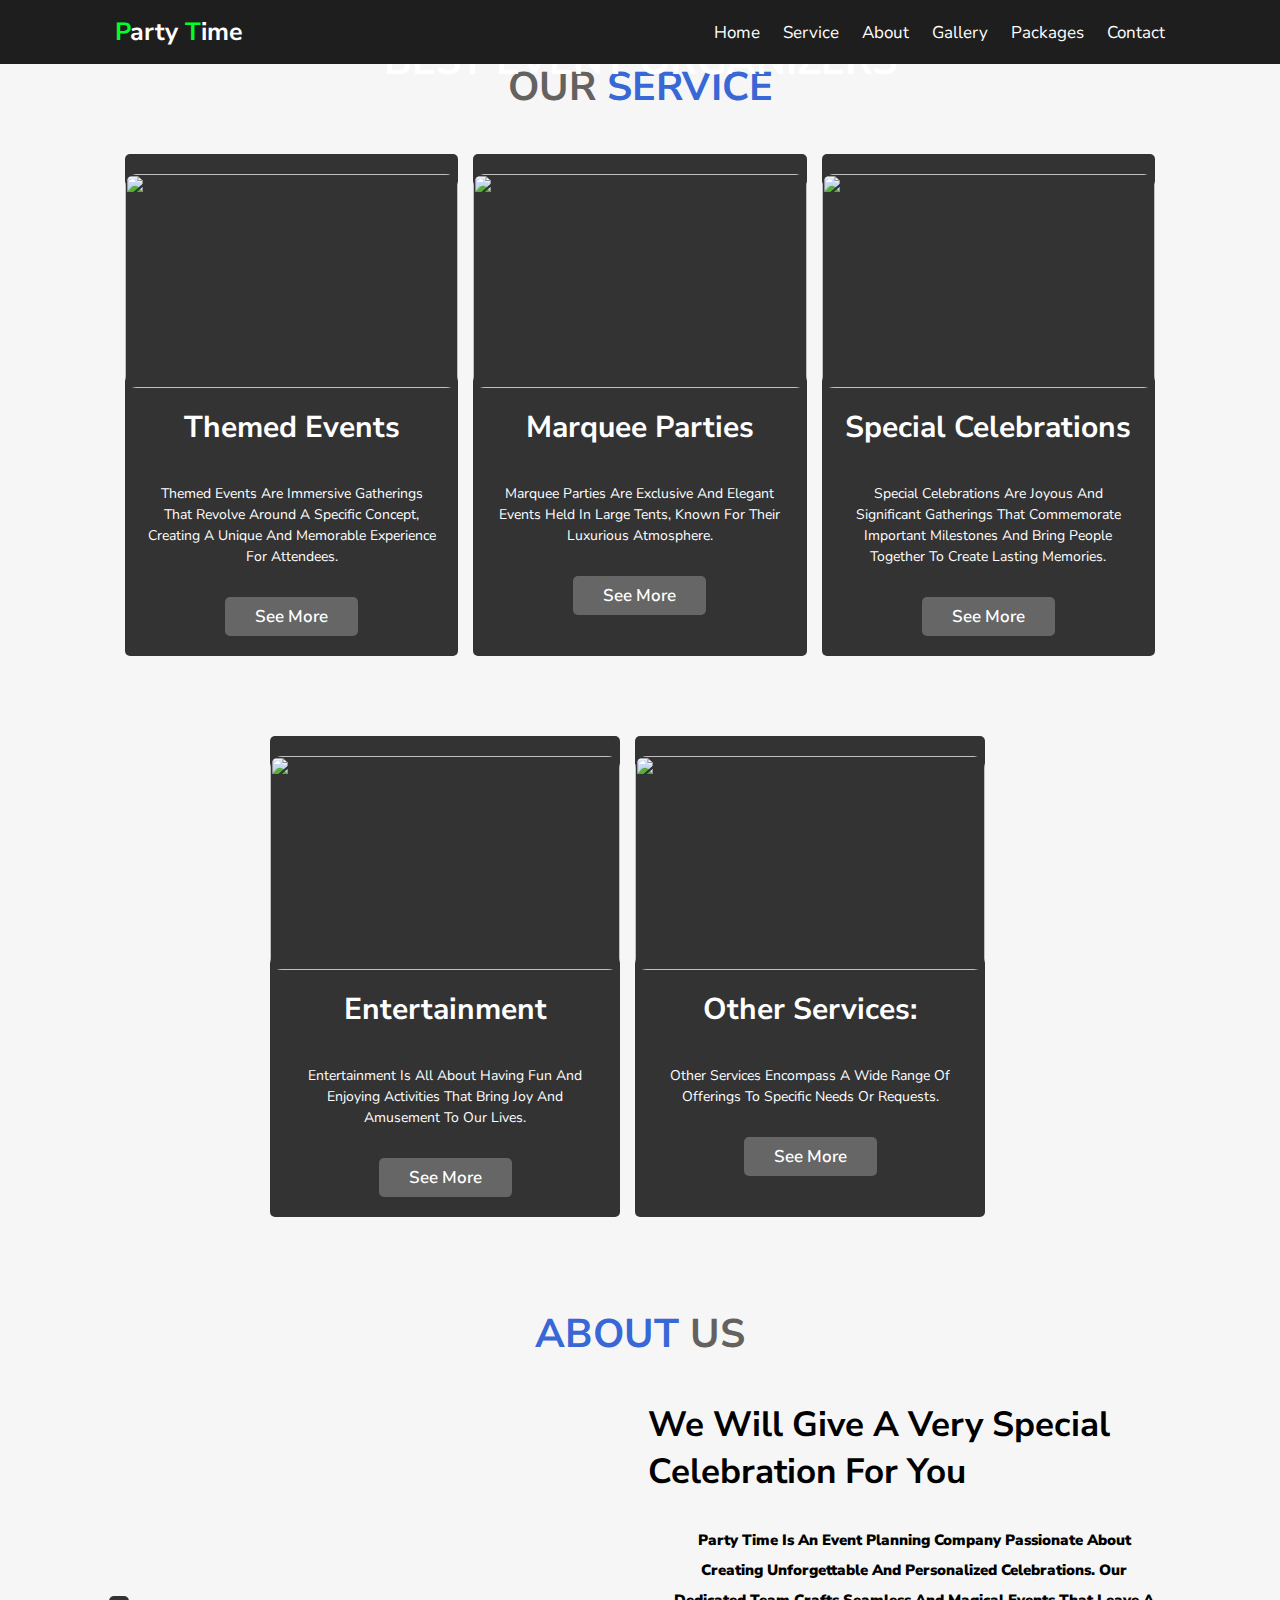
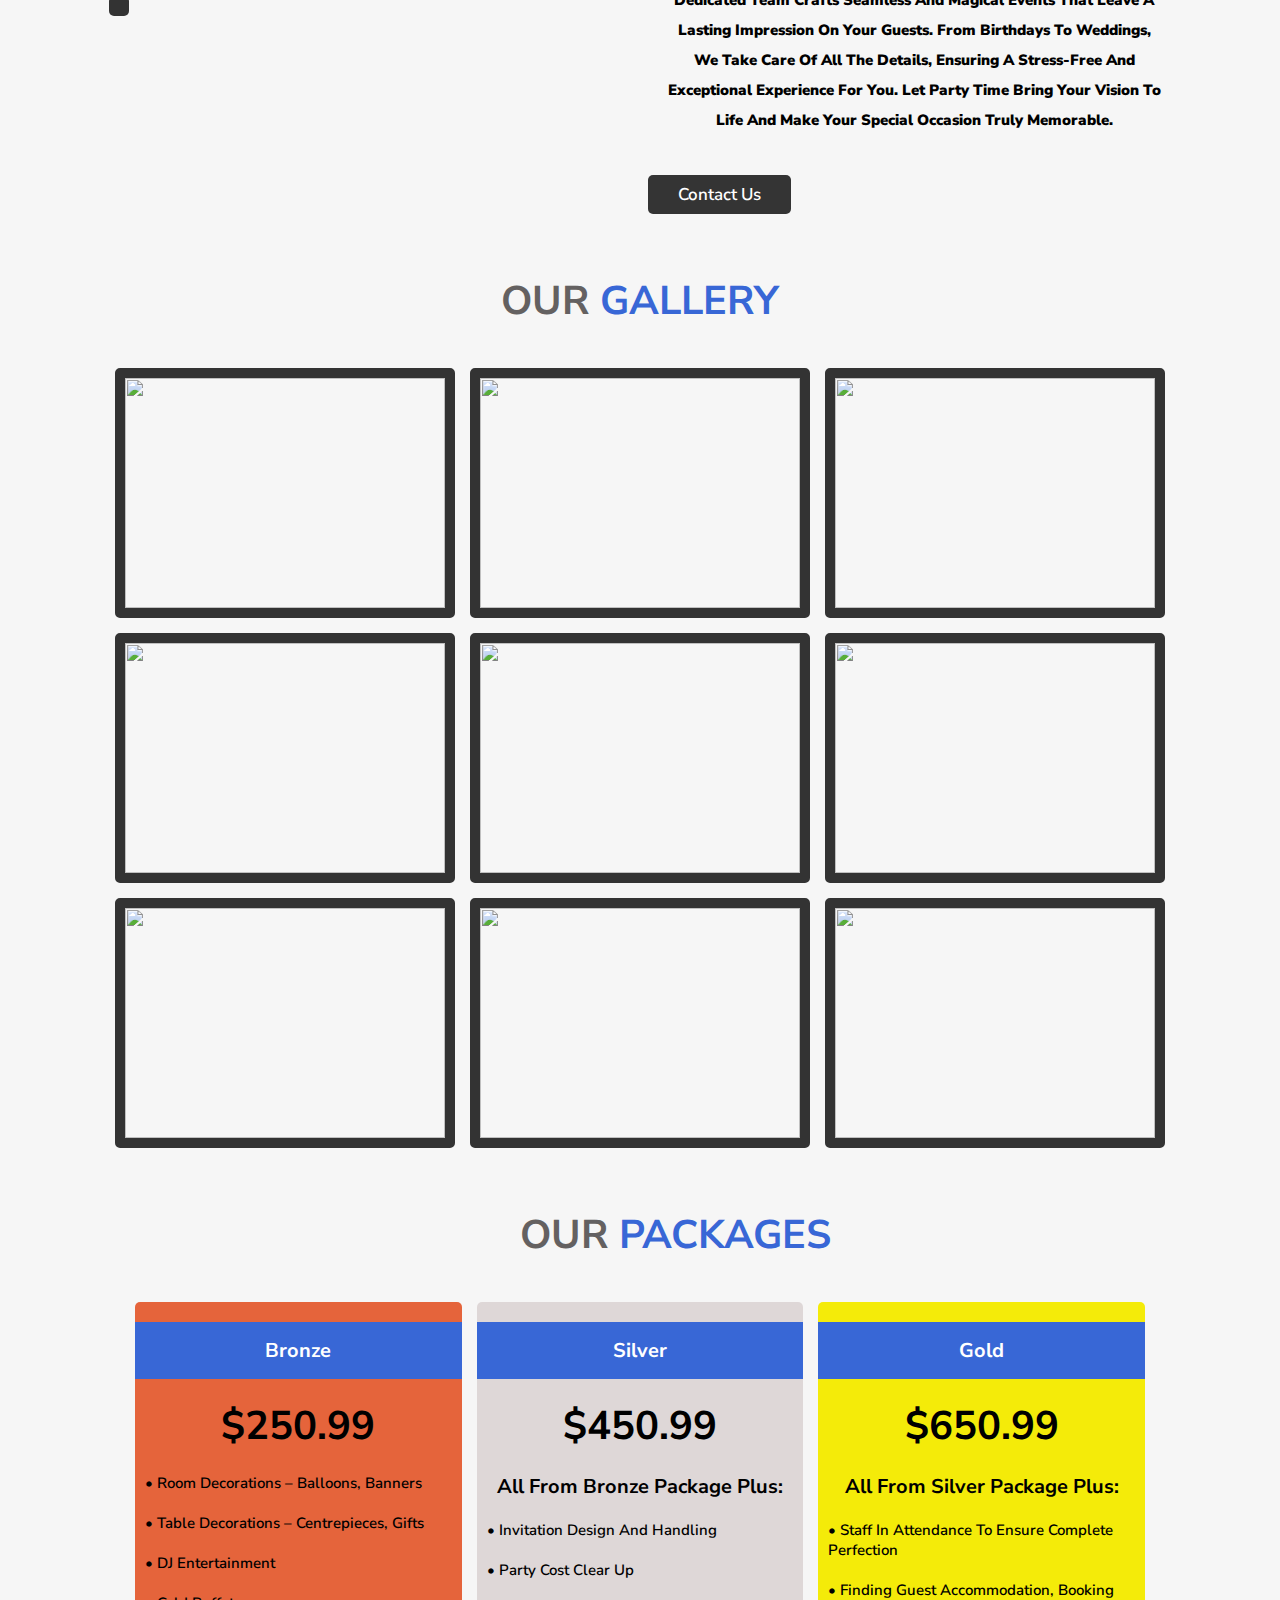
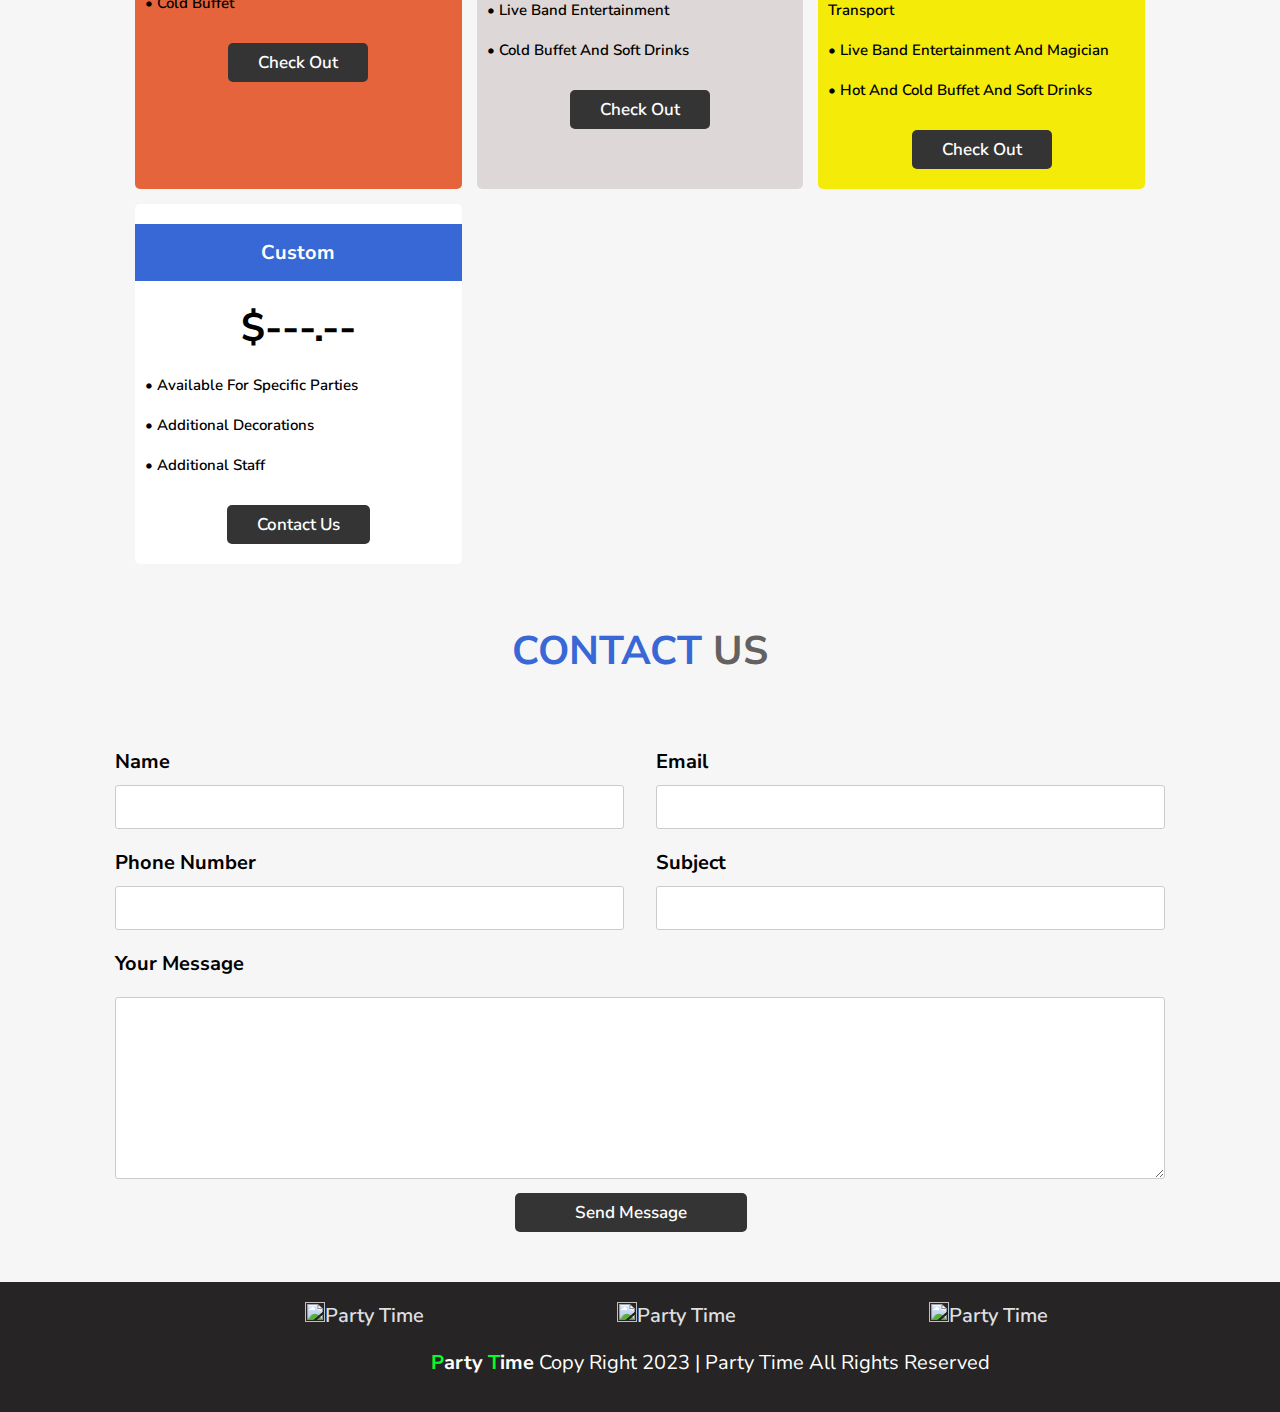
==== index.html @ b0d4b5fe "initial code" ====
<!DOCTYPE html>
<html lang="en">
<head>
    <meta charest="UTF-8">
    <meta http-equiv="X-UA-Compatible" content="IE=edge">
    <meat name="viewport" content="width=device-width,initial-scale=1.0">
    <title>Party time</title>

    <!-- custom css file link -->
    <link rel="stylesheet" href="Homepage.css">

</head>
<body>

<!-- header section starts -->

<header class="header">

    <a href="#" class="logo"><span>P</span>arty <span>T</span>ime</a>

    <nav class="navbar">
        <a href="#home">home</a>
        <a href="#service">service</a>
        <a href="#about">about</a>
        <a href="#gallery">gallery</a>
        <a href="#packages">packages</a>
        <a href="#contact">contact</a>
    </nav>

</header>

<section1 class="home" id="home">
    <div class="container">
<img src="https://imagetolink.com/ib/FNGpMVFRw2.PNG" style="width:100%;">
<div class="centered"><h2> IT’S TIME TO CELEBRATE! THE BEST EVENT ORGANIZERS</h2></div>
<div class="centered1"><a href="#contact" class="btn">Need Help</a></div> <div class="centered2"><a href="Booking.html" class="btn">Booking</a></div>
    </div>
</section1>

<!-- header section ends -->

<!-- service section starts -->

<section class="service" id="service">

    <h1 class="heading">our <span>service</span> </h1>

    <div class="box-container">

        <div class="box1">
            <img src="https://i.pinimg.com/736x/c9/ab/d6/c9abd6207a04aa70ac0c9eb258c6d259.jpg" alt="">
            <h3 class="title">Themed events</h3>
            <p>Themed events are immersive gatherings that revolve around a specific concept, creating a unique and memorable experience for attendees.</p>
            <a href="Services.html" class="btn">See more</a>
        </div>

        <div class="box2">
            <img src="https://th.bing.com/th/id/R.bf99e45c77851db151f1a186b615db73?rik=PMpHUzVAeZR%2bRQ&riu=http%3a%2f%2fwww.whiteevents.ie%2fwp-content%2fuploads%2f2018%2f02%2fWhite-events-party-planner-designs.jpg&ehk=EaUV2QqwNA67e0dQRWo2lW9%2fuO41O9edNS7cZa%2b0w6g%3d&risl=&pid=ImgRaw&r=0" alt="">
            <h3 class="title">Marquee parties</h3>
            <p>Marquee parties are exclusive and elegant events held in large tents, known for their luxurious atmosphere.</p>
            <a href="Services.html" class="btn">See more</a>
        </div>

        <div class="box3">
            <img src="https://th.bing.com/th/id/R.a9aaa4373096804e65cb1f353590fa9c?rik=3U7LoDSTfNGTOg&riu=http%3a%2f%2fcms.insulatorsunion.org%2fInsulators-Local-53_168%2fimages%2fBanner005.jpg&ehk=evTAkzGPVZQErgRYBVPKUp8a%2fPvg8mrdohr01r%2bfjGM%3d&risl=&pid=ImgRaw&r=0" alt="">
            <h3 class="title">Special celebrations</h3>
            <p>Special celebrations are joyous and significant gatherings that commemorate important milestones and bring people together to create lasting memories.</p>
            <a href="Services.html" class="btn">See more</a>
        </div>
    </div>

</section>

<!-- service section ends -->

<section class="service" id="service">
    <div class="box-container1">

        <div class="box4">
            <img src="https://cdn.digitaldjtips.com/app/uploads/2011/03/28005614/DJ-topview-1204x642.jpg" alt="">
            <h3 class="title">Entertainment</h3>
            <p>Entertainment is all about having fun and enjoying activities that bring joy and amusement to our lives.</p>
            <a href="Services.html" class="btn">See more</a>
        </div>

        <div class="box5">
            <img src="https://www.shorelinefunerals.co.za/wp-content/uploads/2021/06/Other.png" alt="">
            <h3 class="title">Other services:</h3>
            <p>Other services encompass a wide range of offerings to specific needs or requests.</p>
            <a href="Services.html" class="btn">See more</a>
        </div>
    </div>

</section>
<!-- service section ends -->

<!-- about section starts -->

<section class="about" id="about">

<h1 class="heading"><span>about</span> us </h1>

<div class="row">

    <div class="image">
        <img src="https://img.freepik.com/premium-photo/business-presentation-strategy-meeting-corporate-man-showing-finance-data-team-accounting-management-office-group-collaboration-while-working-planning-financial-marketing-project_590464-77628.jpg?w=900" alt="">
    </div>

    <div class="content">
        <h3>We will give a very special celebration for you</h3>
        <p><strong>Party Time is an event planning company passionate about creating unforgettable and personalized celebrations. our dedicated team crafts seamless and magical events that leave a lasting impression on your guests. From birthdays to weddings, we take care of all the details, ensuring a stress-free and exceptional experience for you. Let Party Time bring your vision to life and make your special occasion truly memorable.</strong></p>
        <a href="#contact" class="btn2">contact us</a>
    </div>

</div>

</section>

<!-- about section ends -->

<!-- gallery section starts -->

<section class="gallery" id="gallery">

    <h1 class="heading">our <span>gallery</span> </h1>

    <div class="box-container">

        <div class="box11">
            <img src="https://img.freepik.com/free-photo/event-hall-with-white-purple-balloons_181624-58297.jpg?w=900&t=st=1702385804~exp=1702386404~hmac=3496a3da595618da8ab3a442c522f65e68760e7d354daefabfe8fa4127d38d5d" alt="">

        </div>

        <div class="box11">
            <img src="https://img.freepik.com/free-photo/back-view-audience-with-arms-raised-front-stage-music-concert_637285-640.jpg?w=1060&t=st=1702385925~exp=1702386525~hmac=02e04360a7024ba4720c0f76e43357a65b8d95a15d2614aa4f084dbf801cdd00" alt="">

        </div>

        <div class="box11">
            <img src="https://img.freepik.com/free-photo/celebration-hall-with-full-guests_8353-10399.jpg?w=900&t=st=1702386275~exp=1702386875~hmac=deeddfc76fb20d6a44180023fcff5fabc2298bc96d870b95673ac5262369c8e1" alt="">
        </div>

        <div class="box11">
            <img src="https://img.freepik.com/premium-photo/people-celebrating-night_23-2147651886.jpg?w=900" alt="">

        </div>

        <div class="box11">
            <img src="https://img.freepik.com/premium-photo/festive-table-decoration-elements-flora-luxury-hall_174350-888.jpg?w=900" alt="">

        </div>

        <div class="box11">
            <img src="https://img.freepik.com/premium-photo/crowd-fans-concert_186382-13397.jpg" alt="">
        </div>

        <div class="box11">
            <img src="https://img.freepik.com/free-photo/decorated-table-children-birthday-party_23-2147783834.jpg?w=900&t=st=1702386118~exp=1702386718~hmac=1da0866ee9298963aa7e023b6b35b20a076b5f9e24c144eea5a8501e08a53f22" alt="">
        </div>

        <div class="box11">
            <img src="https://img.freepik.com/premium-photo/holi-indian-holiday-young-people-crowd-throw-colored-powders-up-have-fun-faces_553512-205.jpg?w=900" alt="">
        </div>

        <div class="box11">
            <img src="https://img.freepik.com/free-photo/front-view-happy-married-couple-loving-man-woman-cutting-big-white-cake-wedding-ceremony-night-standing-near-welldecorated-luxury-altar-with-flowers-sparklers-special-event_8353-12513.jpg?w=900&t=st=1702386206~exp=1702386806~hmac=31b1d2cfe5ac47c1884b01ae4c99d4998929c0759f96aa4c28abf55e012c05c7" alt="">
        </div>

    </div>

</section>

<!-- gallery section ends -->

<!-- price section starts -->

<section class="packages" id="packages">

    <h1 class="heading">our <span>packages</span> </h1>

    <div class="box-container">

        <div class="box7">
            <h3 class="title">Bronze</h3>
            <h3 class="amount">$250.99</h3>
            <ul>
                <li>• Room decorations – balloons, banners</li>
                <li>• Table decorations – centrepieces, gifts</li>
                <li>• DJ entertainment</li>
                <li>• Cold buffet</li>
            </ul>
            <a href="#" class="btn2">check out</a>
        </div>

        <div class="box8">
            <h3 class="title">Silver</h3>
            <h3 class="amount">$450.99</h3>
            <h4 class="amount2"> all from Bronze package plus:</h4>
            <ul>
                <li>• Invitation design and handling</li>
                <li>• Party cost clear up</li>
                <li>• Live band entertainment</li>
                <li>• Cold buffet and soft drinks</li>
            </ul>
            <a href="#" class="btn2">check out</a>
        </div>

        <div class="box9">
            <h3 class="title">Gold</h3>
            <h3 class="amount">$650.99</h3>
            <h4 class="amount2">all from Silver package plus:</h4>
            <ul>
                <li>• Staff in attendance to ensure complete perfection</li>
                <li>• Finding guest accommodation, booking transport</li>
                <li>• Live band entertainment and magician</li>
                <li>• Hot and Cold buffet and soft drinks</li>
            </ul>
            <a href="#" class="btn2">check out</a>
        </div>

        <div class="box10">
            <h3 class="title">custom</h3>
            <h3 class="amount">$---.--</h3>
            <ul>
                <li>• available for specific parties</li>
                <li>• additional decorations</li>
                <li>• additional staff</li>
            </ul>
            <a href="#contact" class="btn2">Contact Us</a>
        </div>
    </div>

</section>

<!-- price section ends -->

<!-- contact section starts -->

<section id="contact">
    <h2 class="heading"><span>Contact</span> Us</h2>
   
    <div class="row">
        <div class="col-75">
            <div class="row">
    
              <div class="col-50">
                <label for="fname"><strong>Name</strong></label>
                <input type="text" id="fname" name="fname" required>
              </div>
    
              <div class="col-50">
                <label for="email"><strong>Email</strong></label>
                <input type="email" id="email" name="email" required>
              </div>
            </div>
        </div>
      </div>

      <div class="row">
        <div class="col-75">
    
    
    
            <div class="row">
    
              <div class="col-50">
                <label for="phone"><strong>Phone number</strong></label>
                <input type="tel" id="phone" name="phone" required>
              </div>
    
              <div class="col-50">
                <label for="email"><strong>Subject</strong></label>
                <input type="tel" id="Subject" name="Subject" required>
              </div>
            </div>
        </div>
      </div>

      <div class="row">
        <div class="col-75">
            <div class="row">
    
              <div class="col-50">
        <label for="message"><strong>Your Message</strong></label>
        <textarea id="message" name="message" rows="10" required></textarea>

        <a href="#" class="btn1">Send Message</a>
</section>
              </div>
            </div>
        </div>
      </div>
<!-- contact section ends -->

<!-- footer section starts -->

<section class="footer">
    <a href="https://www.tiktok.com/login"><img src="https://imagetolink.com/ib/pjRYzcwnbe.png">Party Time</a>
    <a href="https://www.instagram.com/"><img src="https://imagetolink.com/ib/b043RLaSIS.png">Party Time</a>
    <a href="https://accounts.snapchat.com/accounts/v2/login"><img src="https://imagetolink.com/ib/fIVRCvjnFw.png">Party Time</a>
    <div class="credit">
     <P><strong><span>P</span>arty <span>T</span>ime</strong> Copy right 2023 | Party Time All rights reserved</P>
    </div>
</section>
</body>
</html>
---- Homepage.css ----
@import url('https://fonts.googleapis.com/css2?family=Nunito+Sans:wght@200;600;700&display=swap');

:root{
    --main-color:#3867d6;
    --main2-color:#00FF29;
}

*{
    font-family: 'Nunito Sans', sans-serif;
    margin:0; padding:0;
    box-sizing: border-box;
    outline: none; border:none;
    text-decoration: none;
    text-transform: capitalize;
}

html{
    font-size: 62.5%;
    overflow-x: hidden;
    scroll-padding-top: 7rem;
    scroll-behavior: smooth;
}

html::-webkit-scrollbar{
  width:1rem;
}

html::-webkit-scrollbar-track{
  background: #444;
}

html::-webkit-scrollbar-thumb{
  background: var(--main-color);
  border-radius: 5rem;
}

body{
    background: #f6f6f6;
}

section{
    padding: 2rem 9%;
}

.packages{
    margin-left: 7rem;
}

.heading{
    text-align: center;
    padding-bottom: 2rem;
    color: #646161;
    text-transform: uppercase;
    font-size: 4rem;
}

.heading span{
    color:var(--main-color);
    text-transform: uppercase;
}

/* Container holding the image and the text */
.container {
  position: relative;
  text-align: center;
  color: white;
}

.centered h2{
   color: #fff;
   font-size: 4rem;
   margin: 1rem auto;
   text-align: center;
   padding-top: 6rem;
   margin: 1rem auto;
   max-width: 70rem;
}

/* Centered text */
.centered {
  position: absolute;
  top: 20%;
  left: 50%;
  transform: translate(-50%, -50%);
}

/* Centered text */
.centered0{
    position: absolute;
    top: 40%;
    left: 50%;
    transform: translate(-50%, -50%);
  }

/* Centered button */
.centered1{
    position: absolute;
    top: 70%;
    left: 30%;
    transform: translate(-50%, -50%);
  }

  /* Centered button */
.centered2{
    position: absolute;
    top: 70%;
    right: 25%;
    transform: translate(-50%, -50%);
  }

.btn{
    margin-top: 1rem;
    display: inline-block;
    padding: .8rem 3rem;
    font-size: 1.7rem;
    border-radius: .5rem;
    background: #666;
    color: #fff;
    cursor: pointer;
    font-weight: 600;
}

.btn:hover{
    background:var(--main-color);
}

.header{
    position: fixed;
    top: 0; left: 0; right: 0;
    z-index: 10000;
    background: #1E1E1E;
    display: flex;
    align-items: center;
    justify-content: space-between;
    padding: 1.5rem 9%;
}

.header .logo{
    font-weight: bolder;
    color:#fff;
    font-size: 2.5rem;
}

.header .logo span{
    color:var(--main2-color)
}

.header .navbar a{
    font-size: 1.7rem;
    color: #fff;
    margin-left: 2rem;
}

.header .navbar a:hover{
    color: var(--main2-color);
}

.home .content{
    text-align: center;
    padding-top: 6rem;
    margin: 2rem auto;
    max-width: 70rem;
}

.home .content h3{
    color: #fff;
    font-size: 4.5rem;
    text-transform: uppercase;
}

.home .content h3 span{
    color: (--main-color);
    text-transform: uppercase;
}

.home .home-slider .swiper-slide{
    overflow: hidden;
    border-radius: .5rem;
    height: 50rem;
    width:35rem;
}

.home .home-slider .swiper-slide img{
    height:100%;
    width:100%;
    object-fit: cover;
}

/* 1 */
.service .box-container{
    display: grid;
    grid-template-columns: repeat(auto-fit, minmax(25rem, 1fr));
    gap:1.5rem;
    margin: 1rem;
}

.service .box-container .box1{
    padding:2rem 0;
    background: #333;
    border-radius: .5rem;
    text-align: center;
}

.service .box-container .box1:hover{
    transform: scale(1.03);
}

.service .box-container .box1 img {
    width: 100%;
    border-radius: 12px;
    height: 214px;
    object-fit: cover;
  }

.service .box-container .box1 .title{
    color: #fff;
    padding:1.5rem 0;
    font-size: 3rem;
}

.service .box-container .box1 p {
    font-size: 14px;
    color: #fff;
    line-height: 150%;
}
/* 1 */

/* 2 */
.service .box-container{
    display: grid;
    grid-template-columns: repeat(auto-fit, minmax(25rem, 1fr));
    gap:1.5rem;
    margin: 1rem;
}

.service .box-container .box2{
    padding:2rem 0;
    background: #333;
    border-radius: .5rem;
    text-align: center;
}

.service .box-container .box2:hover{
    transform: scale(1.03);
}

.service .box-container .box2 img {
    width: 100%;
    border-radius: 12px;
    height: 214px;
    object-fit: cover;
  }

.service .box-container .box2 .title{
    color: #fff;
    padding:1.5rem 0;
    font-size: 3rem;
}

.service .box-container .box2 p {
    font-size: 14px;
    color: #fff;
    line-height: 150%;
}
/* 2 */

/* 3 */
.service .box-container{
    display: grid;
    grid-template-columns: repeat(auto-fit, minmax(25rem, 1fr));
    gap:1.5rem;
    margin: 1rem;
}

.service .box-container .box3{
    padding:2rem 0;
    background: #333;
    border-radius: .5rem;
    text-align: center;
}

.service .box-container .box3:hover{
    transform: scale(1.03);
}

.service .box-container .box3 img {
    width: 100%;
    border-radius: 12px;
    height: 214px;
    object-fit: cover;
  }

.service .box-container .box3 .title{
    color: #fff;
    padding:1.5rem 0;
    font-size: 3rem;
}

.service .box-container .box3 p {
    font-size: 14px;
    color: #fff;
    line-height: 150%;
}
/* 3 */

/* 4 */
.service .box-container1{
    display: grid;
    grid-template-columns: repeat(auto-fit, minmax(25rem, 390px));
    gap:1.5rem;
    margin: 3rem;
}

.service .box-container1 .box4{
    padding:2rem 0;
    background: #333;
    border-radius: .5rem;
    text-align: center;
}

.service .box-container1 .box4:hover{
    transform: scale(1.03);
}

.service .box-container1 .box4 img {
    width: 100%;
    border-radius: 12px;
    height: 214px;
    object-fit: cover;
  }

.service .box-container1 .box4 .title{
    color: #fff;
    padding:1.5rem 0;
    font-size: 3rem;
}

.service .box-container1 .box4 p {
    font-size: 14px;
    color: #fff;
    line-height: 150%;
}
/* 4 */

/* 5 */
.service .box-container1{
    display: grid;
    grid-template-columns: repeat(auto-fit, minmax(25rem, 350px));
    gap:1.5rem;
    margin-left: 15.5rem;
}

.service .box-container1 .box5{
    padding:2rem 0;
    background: #333;
    border-radius: .5rem;
    text-align: center;
}

.service .box-container1 .box5:hover{
    transform: scale(1.03);
}

.service .box-container1 .box5 img {
    width: 100%;
    border-radius: 12px;
    height: 214px;
    object-fit: cover;
  }

.service .box-container1 .box5 .title{
    color: #fff;
    padding:1.5rem 0;
    font-size: 3rem;
}

.service .box-container1 .box5 p {
    font-size: 14px;
    color: #fff;
    line-height: 150%;
}
/* 5 */

.about .row{
    display: flex;
    align-items: center;
    flex-wrap: wrap;
    gap:1.5rem;
}

.about .row .image{
    flex: 1 1 45rem;
    padding:1rem;
}

.about .row .image img{
    width: 100%;
    border-radius: .5rem;
    border: 1rem solid #333;
}

.about .row .content{
    flex: 1 1 45rem;
}

.about .row .content h3{
    font-size: 3.5rem;
    color: #000;
}

.about .row .content p{
    font-size: 1.5rem;
    color: #000;
    padding:1rem 0;
    line-height: 2;
    font-weight: 600;
}

.gallery .box-container{
    display: grid;
    grid-template-columns: repeat(auto-fit, minmax(27rem, 1fr));
    gap:1.5rem;
}

.gallery .box-container .box11{
    position: relative;
    border:1rem solid #333;
    border-radius: .5rem;
    height: 25rem;
    cursor: pointer;
    overflow: hidden;
}

.gallery .box-container .box11 img{
    height: 100%;
    width: 100%;
    object-fit: cover;
}

.gallery .box-container .box11:hover img{
    transform: scale(1.1);
    filter: grayscale();
}

/* 7 */
.packages .box-container{
    display: grid;
    grid-template-columns: repeat(auto-fit, minmax(25rem, 1fr));
    gap:1.5rem;
    margin: 2rem;
}

.packages .box-container .box7{
    padding:2rem 0;
    background: #E5643B;
    border-radius: .5rem;
    text-align: center;
}

.packages .box-container .box7:hover{
    transform: scale(1.03);
}

.packages .box-container .box7 .title{
    background:var(--main-color);
    color: #fff;
    padding:1.5rem 0;
    font-size: 2rem;
}

.packages .box-container .box7 .amount{
    color: #000;
    padding-top: 2rem;
    font-size: 4rem;
}

.packages .box-container .box7 ul{
    list-style-type: none;
    padding:1rem 0;
}

.packages .box-container .box7 ul li{
    font-size: 1.5rem;
    color: #000;
    padding:1rem 0;
    font-weight: 600;
    padding-left: 1rem;
    text-align: left;
}
/* 7 */

/* 8 */
.packages .box-container{
    display: grid;
    grid-template-columns: repeat(auto-fit, minmax(25rem, 1fr));
    gap:1.5rem;
    margin: 2rem;
}

.packages .box-container .box8{
    padding:2rem 0;
    background: #DED7D7;
    border-radius: .5rem;
    text-align: center;
}

.packages .box-container .box8:hover{
    transform: scale(1.03);
}

.packages .box-container .box8 .title{
    background:var(--main-color);
    color: #fff;
    padding:1.5rem 0;
    font-size: 2rem;
}

.packages .box-container .box8 .amount{
    color: #000;
    padding-top: 2rem;
    font-size: 4rem;
}

.packages .box-container .box8 .amount2{
    color: #000;
    padding-top: 2rem;
    font-size: 2rem;
}

.packages .box-container .box8 ul{
    list-style-type: none;
    padding:1rem 0;
}

.packages .box-container .box8 ul li{
    font-size: 1.5rem;
    color: #000;
    padding:1rem 0;
    font-weight: 600;
    padding-left: 1rem;
    text-align: left;
}
/* 8 */

/* 9 */
.packages .box-container{
    display: grid;
    grid-template-columns: repeat(auto-fit, minmax(25rem, 1fr));
    gap:1.5rem;
    margin: 2rem;
}

.packages .box-container .box9{
    padding:2rem 0;
    background: #F4EB09;
    border-radius: .5rem;
    text-align: center;
}

.packages .box-container .box9:hover{
    transform: scale(1.03);
}

.packages .box-container .box9 .title{
    background:var(--main-color);
    color: #fff;
    padding:1.5rem 0;
    font-size: 2rem;
}

.packages .box-container .box9 .amount{
    color: #000;
    padding-top: 2rem;
    font-size: 4rem;
}

.packages .box-container .box9 .amount2{
    color: #000;
    padding-top: 2rem;
    font-size: 2rem;
}

.packages .box-container .box9 ul{
    list-style-type: none;
    padding:1rem 0;
}

.packages .box-container .box9 ul li{
    font-size: 1.5rem;
    color: #000;
    padding:1rem 0;
    font-weight: 600;
    padding-left: 1rem;
    text-align: left;
}
/* 9 */

/* 10 */
.packages .box-container{
    display: grid;
    grid-template-columns: repeat(auto-fit, minmax(25rem, 1fr));
    gap:1.5rem;
    margin: 2rem;
    margin-left: -5rem;
}

.packages .box-container .box10{
    padding:2rem 0;
    background: #ffffff;
    border-radius: .5rem;
    text-align: center;
}

.packages .box-container .box10:hover{
    transform: scale(1.03);
}

.packages .box-container .box10 .title{
    background:var(--main-color);
    color: #fff;
    padding:1.5rem 0;
    font-size: 2rem;
}

.packages .box-container .box10 .amount{
    color: #000;
    padding-top: 2rem;
    font-size: 4rem;
}

.packages .box-container .box10 ul{
    list-style-type: none;
    padding:1rem 0;
}

.packages .box-container .box10 ul li{
    font-size: 1.5rem;
    color: #000;
    padding:1rem 0;
    font-weight: 600;
    padding-left: 1rem;
    text-align: left;
}
/* 10 */

.btn2{
    margin-top: 1rem;
    display: inline-block;
    padding: .8rem 3rem;
    font-size: 1.7rem;
    border-radius: .5rem;
    background: #343434;
    color: #fff;
    cursor: pointer;
    font-weight: 600;
}

.btn2:hover{
    background:var(--main-color);
}

h1, p {
    margin: 2rem;
    text-align: center;
  }
  
h2{
    margin-bottom: 5rem;
}
  .row {
    display: -ms-flexbox;
    /* IE10 */
    display: flex;
    -ms-flex-wrap: wrap;
    /* IE10 */
    flex-wrap: wrap;
    margin: 0 -16px;
  }

  .col-50 {
    -ms-flex: 50%;
    /* IE10 */
    flex: 50%;
  }

  .col-75 {
    -ms-flex: 75%;
    /* IE10 */
    flex: 75%;
  }

  .col-50,
  .col-75 {
    padding: 0 16px;
  }

  input[type=text] {
    width: 100%;
    margin-bottom: 20px;
    padding: 12px;
    border: 1px solid #ccc;
    border-radius: 3px;
    font-weight: 600;
  }

  input[type=email] {
    width: 100%;
    margin-bottom: 20px;
    padding: 12px;
    border: 1px solid #ccc;
    border-radius: 3px;
    font-weight: 600;
  }

  input[type=tel] {
    width: 100%;
    margin-bottom: 20px;
    padding: 12px;
    border: 1px solid #ccc;
    border-radius: 3px;
    font-weight: 600;
  }

  label {
    margin-bottom: 10px;
    display: block;
  }

textarea{
  margin: 10px 0 0 0;
  width: 100%;
  min-height: 2em;
  background-color: #ffffff;
  color: #000000;
  border: 1px solid #ccc;
  border-radius: 3px;
  font-weight: 600;
}
  
label{
    font-size: 2rem;
}

  a{ color: #dfdfe2;}

.btn1{
    margin-top: 1rem;
    margin-bottom: 3rem;
    display: inline-block;
    padding: .8rem 6rem;
    font-size: 1.7rem;
    border-radius: .5rem;
    background: #343434;
    color: #fff;
    cursor: pointer;
    font-weight: 600;
    margin-left: 40rem;
}

.btn1:hover{
    background:var(--main-color);
}

.footer{
    background: #262424;
    width: 142rem;
    height: 13rem;
}

.footer .credit{
    text-align: center;
    color: #fff;
    padding-top: -1rem;
    font-size: 2rem;
}

.footer .credit span{
    color:var(--main2-color);
}

.footer img{
    width: 20px;
    height: 20px;
}

.footer a{
    text-align: fixed;
    font-weight: 600;
    font-size: 20px;
    padding-left: 19rem;
}






/* media queries */

@media(max-width:991px){

    html{
        font-size: 55%;
    }

    .header{
        padding:1.5rem 2rem;
    }

    section{
        padding:2rem;
    }
}

@media(max-width:768px){

    .header .navbar{
        position: absolute;
        top: 100%; left: 0; right: 0;
        border-top: .1rem solid #222;
        background: #333;
        clip-path: polygon(0 0, 100% 0, 100% 0, 0 0);
    }

    .header .navbar .active{
        clip-path: polygon(0 0, 100% 0, 100% 100%, 0% 100%);
    }

    .header .navbar a{
        display: flex;
        background: #222;
        border-radius: .5rem;
        padding: 1.3rem;
        margin: 1.3rem;
        font-size: 2rem;
    }

    .home .content h3{
        font-size: 4rem;
    }

}

@media(max-width:450px){

    html{
        font-size: 50%;
    }

    .home .home-slider .swiper-slide{
        width: 27rem;
    }
}

/* Responsive layout - when the screen is less than 800px wide, make the two columns stack on top of each other instead of next to each other (also change the direction - make the "cart" column go on top) */
@media (max-width: 800px) {
 .row {
   flex-direction: column-reverse;
   font-size: 4rem;
 }
}
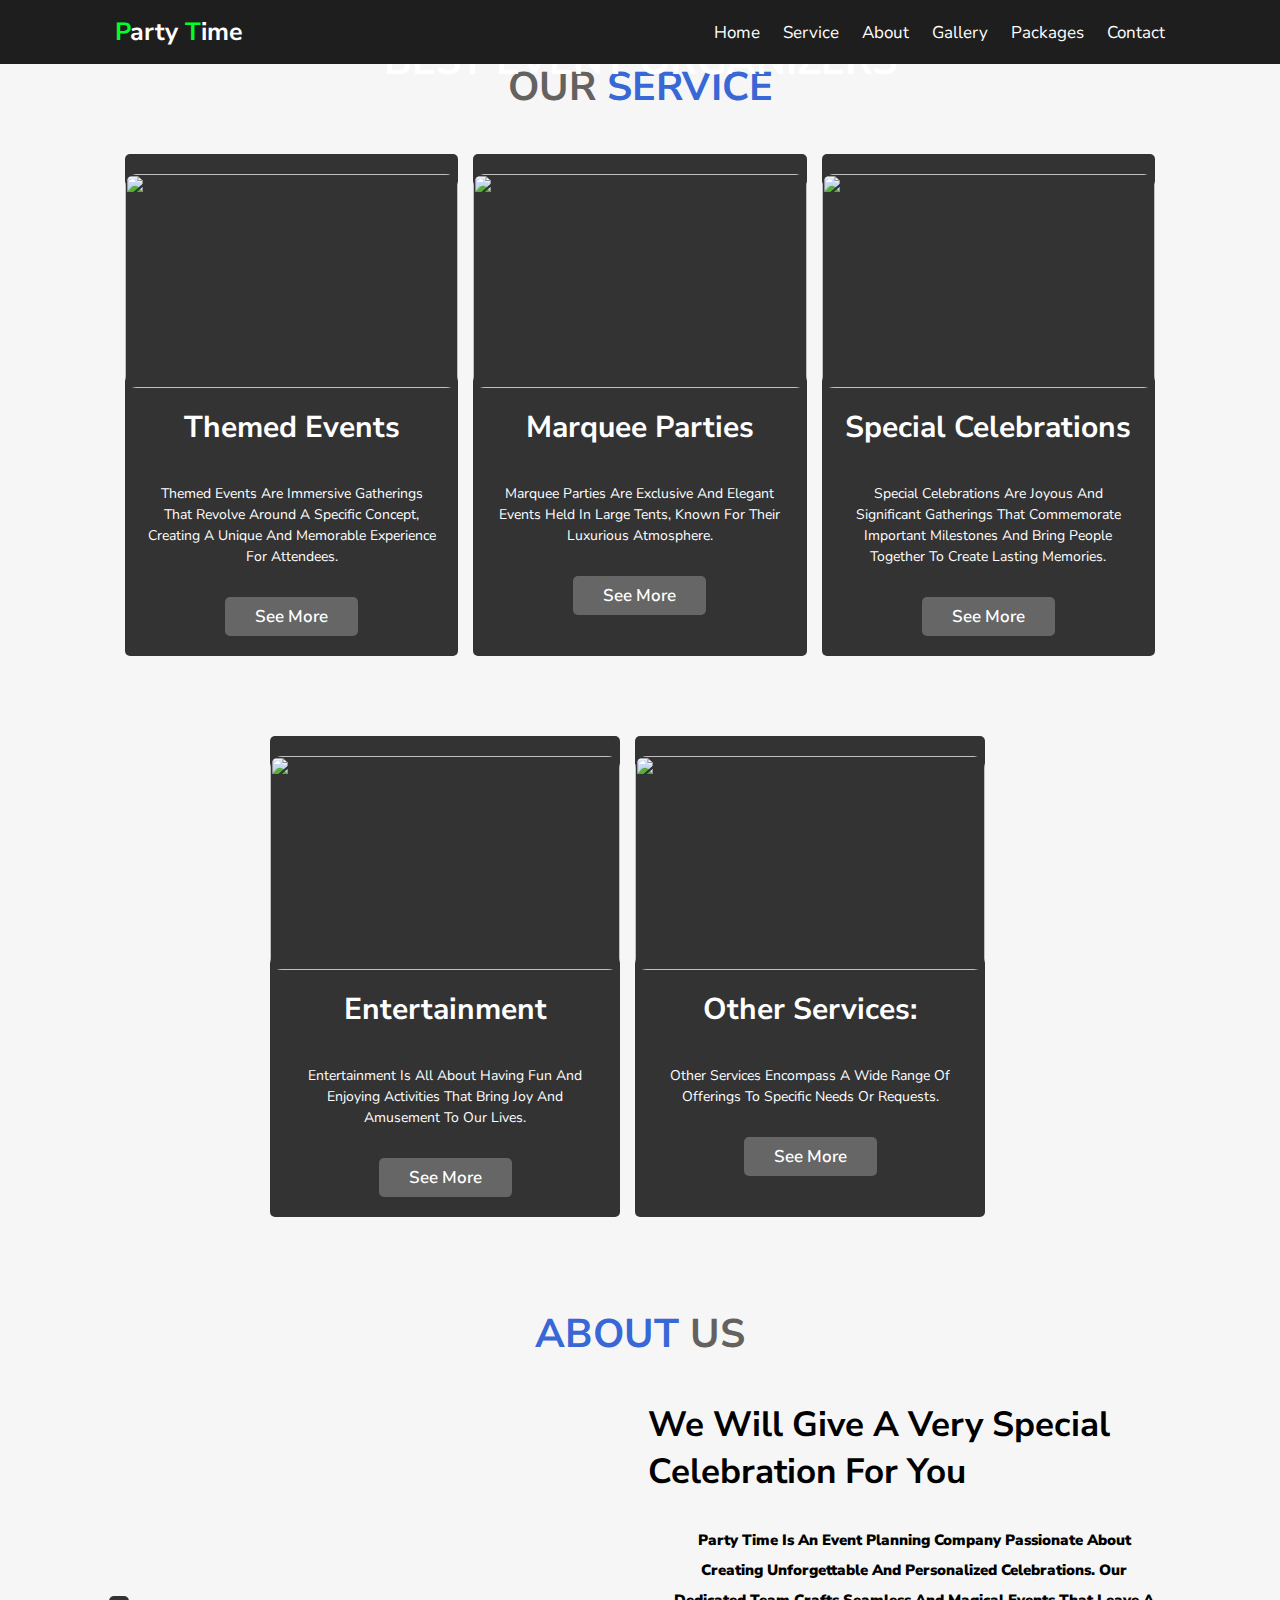
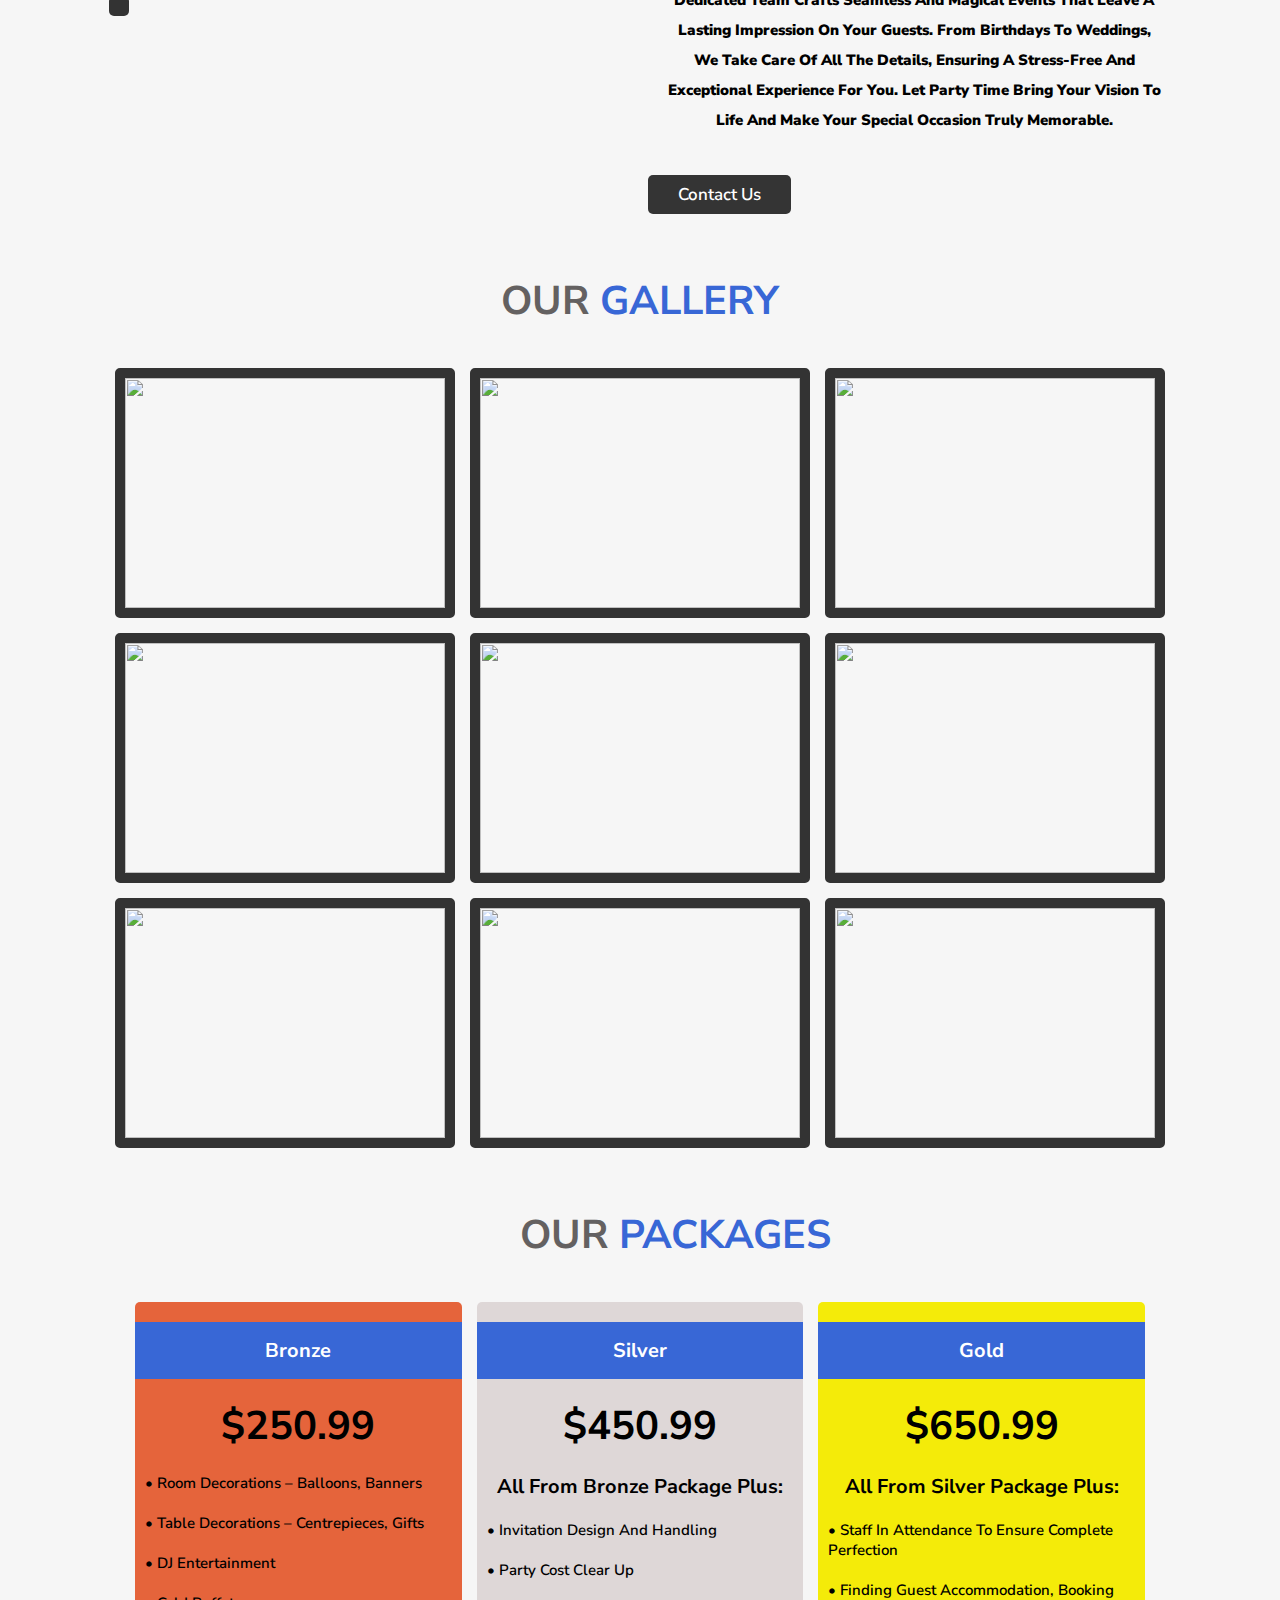
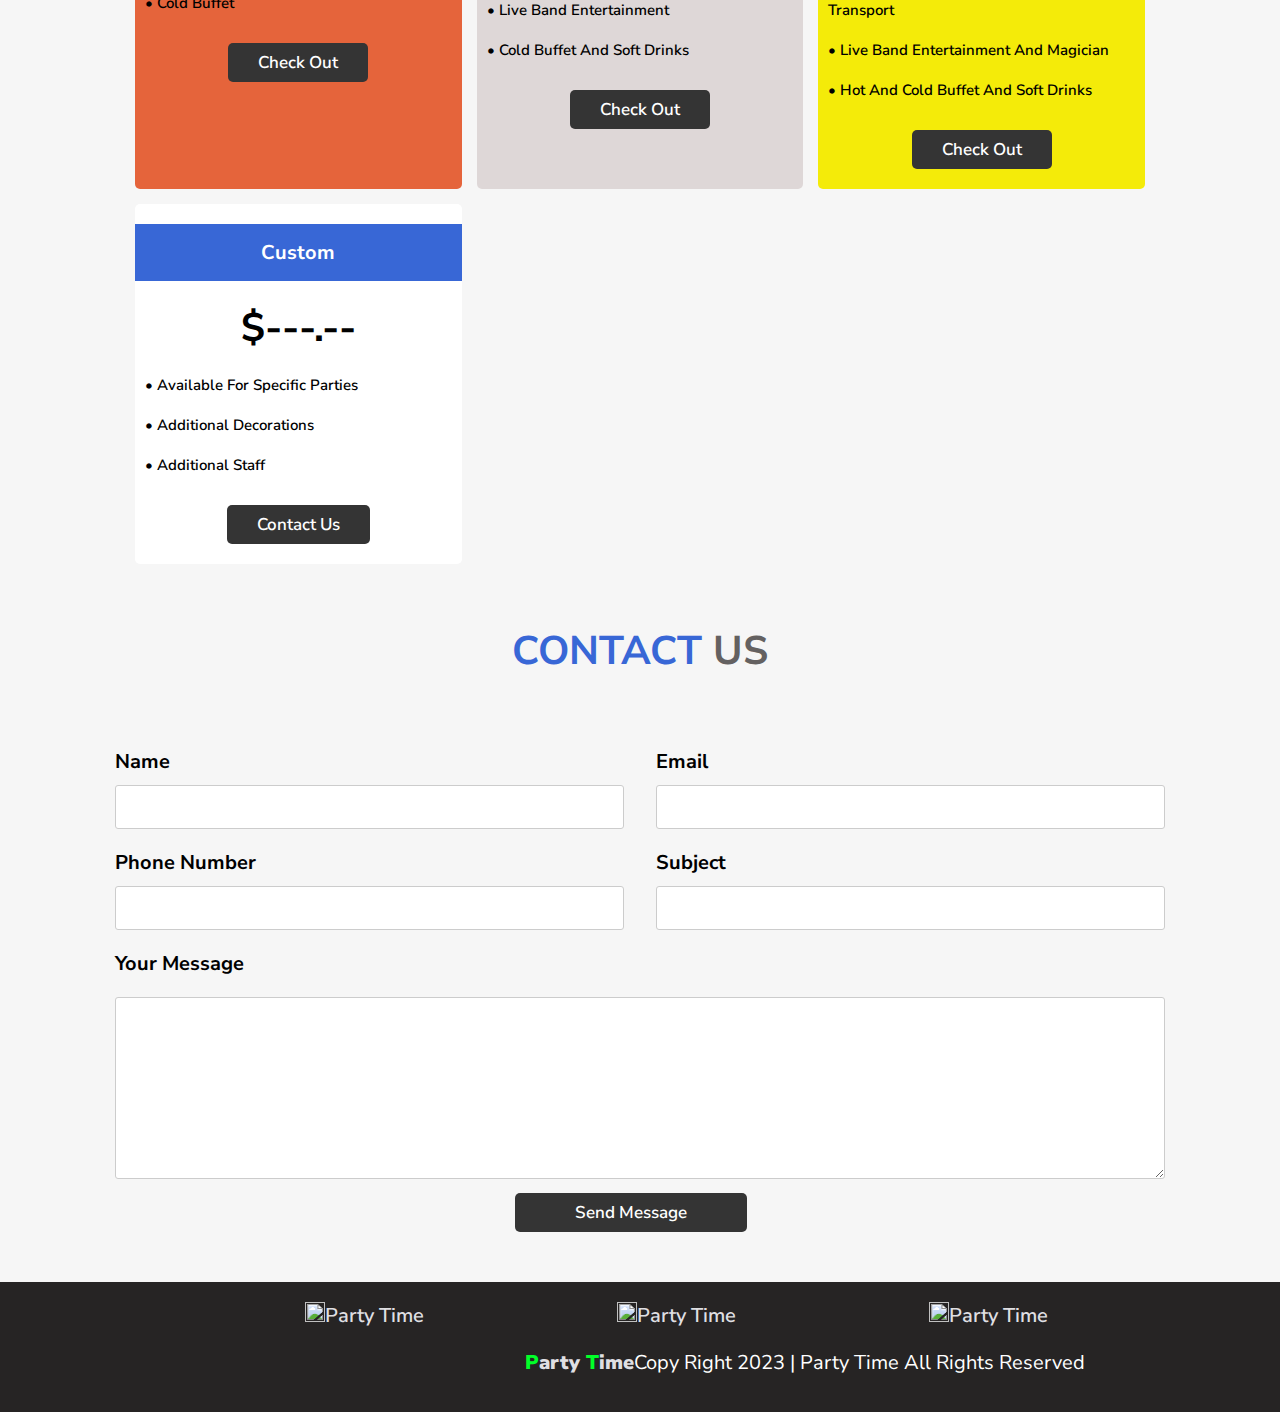
==== commit 42ca8001: "edited" ====
--- a/index.html
+++ b/index.html
@@ -299,7 +299,7 @@
     <a href="https://www.instagram.com/"><img src="https://imagetolink.com/ib/b043RLaSIS.png">Party Time</a>
     <a href="https://accounts.snapchat.com/accounts/v2/login"><img src="https://imagetolink.com/ib/fIVRCvjnFw.png">Party Time</a>
     <div class="credit">
-     <P><strong><span>P</span>arty <span>T</span>ime</strong> Copy right 2023 | Party Time All rights reserved</P>
+    <P><a href="#" class="logo"><strong><span>P</span>arty <span>T</span>ime</strong></a>Copy right 2023 | Party Time All rights reserved</P>
     </div>
 </section>
 </body>
